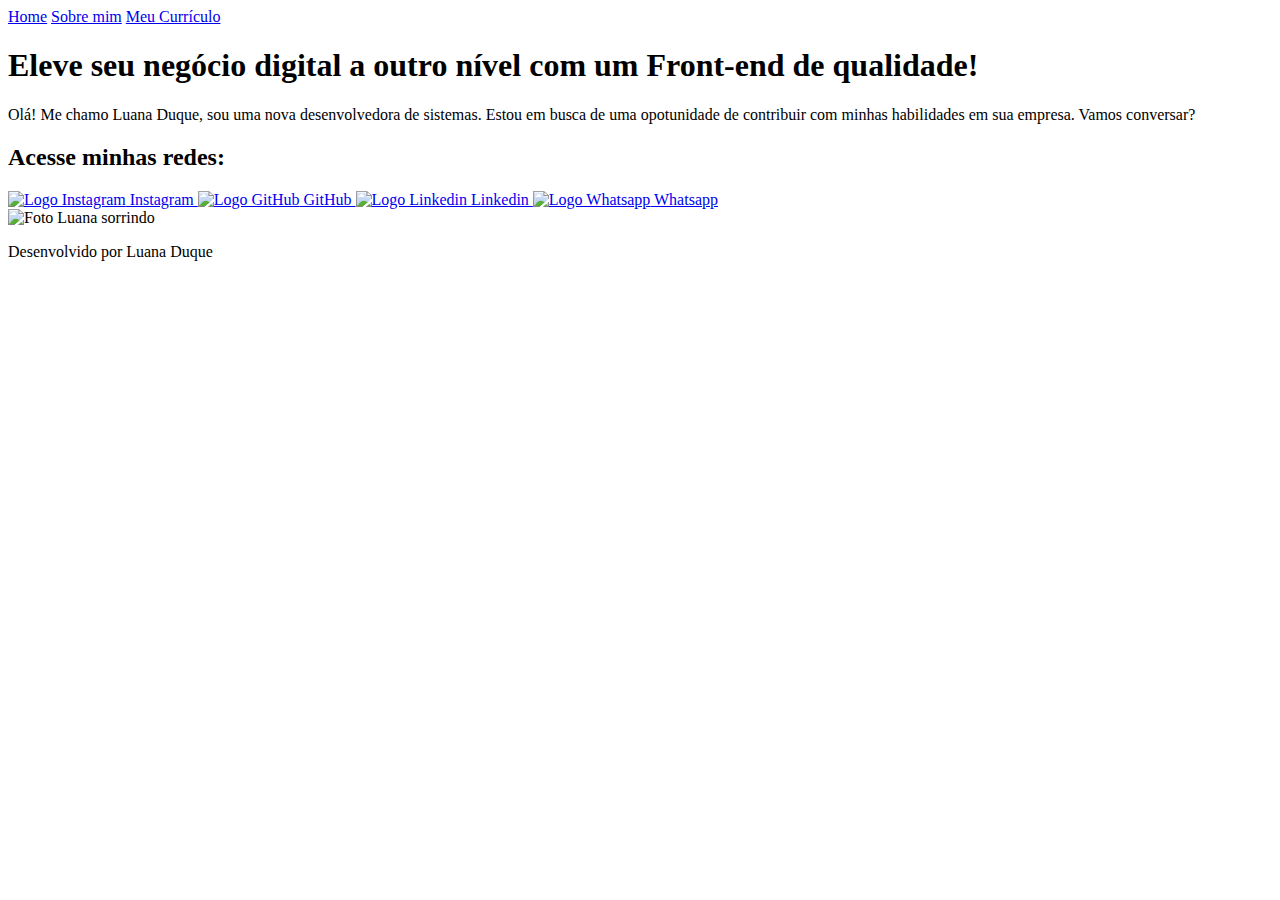
==== index.html @ 55affa85 "Add files via upload" ====
<!DOCTYPE html>
<html lang="pt-br">
<head>
    <meta charset="UTF-8">
    <meta http-equiv="X-UA-Compatible" content="IE=edge">
    <meta name="viewport" content="width=device-width, initial-scale=1.0">
    <title>Portifolio</title>
    <link rel="stylesheet" href="./styles/style.css">
</head>
<body>
    <header class="cabecalho">
        <nav class="cabecalho__menu">
            <a class="cabecalho__menu__link" href="index.html">Home</a>
            <a class="cabecalho__menu__link" href="about.html">Sobre mim</a>
            <a class="cabecalho__menu__link" href="curriculo.html">Meu Currículo</a>
        </nav>
    </header>
    <main class="apresentacao">
        <section class="apresentacao__conteudo">
            <h1 class="apresentacao__conteudo__titulo">Eleve seu negócio digital a outro nível <strong class="titulo-destaque">com um Front-end de qualidade!</strong></h1>
            <p class="apresentacao__conteudo__paragrafo">Olá! Me chamo Luana Duque, sou uma nova desenvolvedora de sistemas. Estou em busca de uma opotunidade de contribuir com minhas habilidades em sua empresa. Vamos conversar?</p>
            <div class="apresentacao__links">
            <h2 class="apresentacao__links__subtitulo">Acesse minhas redes:</h2>
            <a class="apresentacao__links__link" href="https://instagram.com/luaduquee" >
                <img src="./img/instagram.png" alt="Logo Instagram">
                Instagram
            </a>
            <a class="apresentacao__links__link" href="https://github.com/luanaduque" >
                <img src="./img/github.png" alt="Logo GitHub">
                GitHub
            </a>
            <a class="apresentacao__links__link" href="https://linkedin.com/in/luanaduque">
                <img src="./img/linkedin.png" alt="Logo Linkedin">
                Linkedin
            </a>
            <a class="apresentacao__links__link" href="https://api.whatsapp.com/send?phone=5511994565402">
                <img src="./img/telefone-removebg-preview (1).png" alt="Logo Whatsapp" height="42" width="42">
                Whatsapp
            </a>
            </div>
        </section>
        <img class="imagem" src="./img/luana.jpg" alt="Foto Luana sorrindo">

    </main>
    <footer class="rodape">
        <p>Desenvolvido por Luana Duque</p>
    </footer>
</body>
</html>
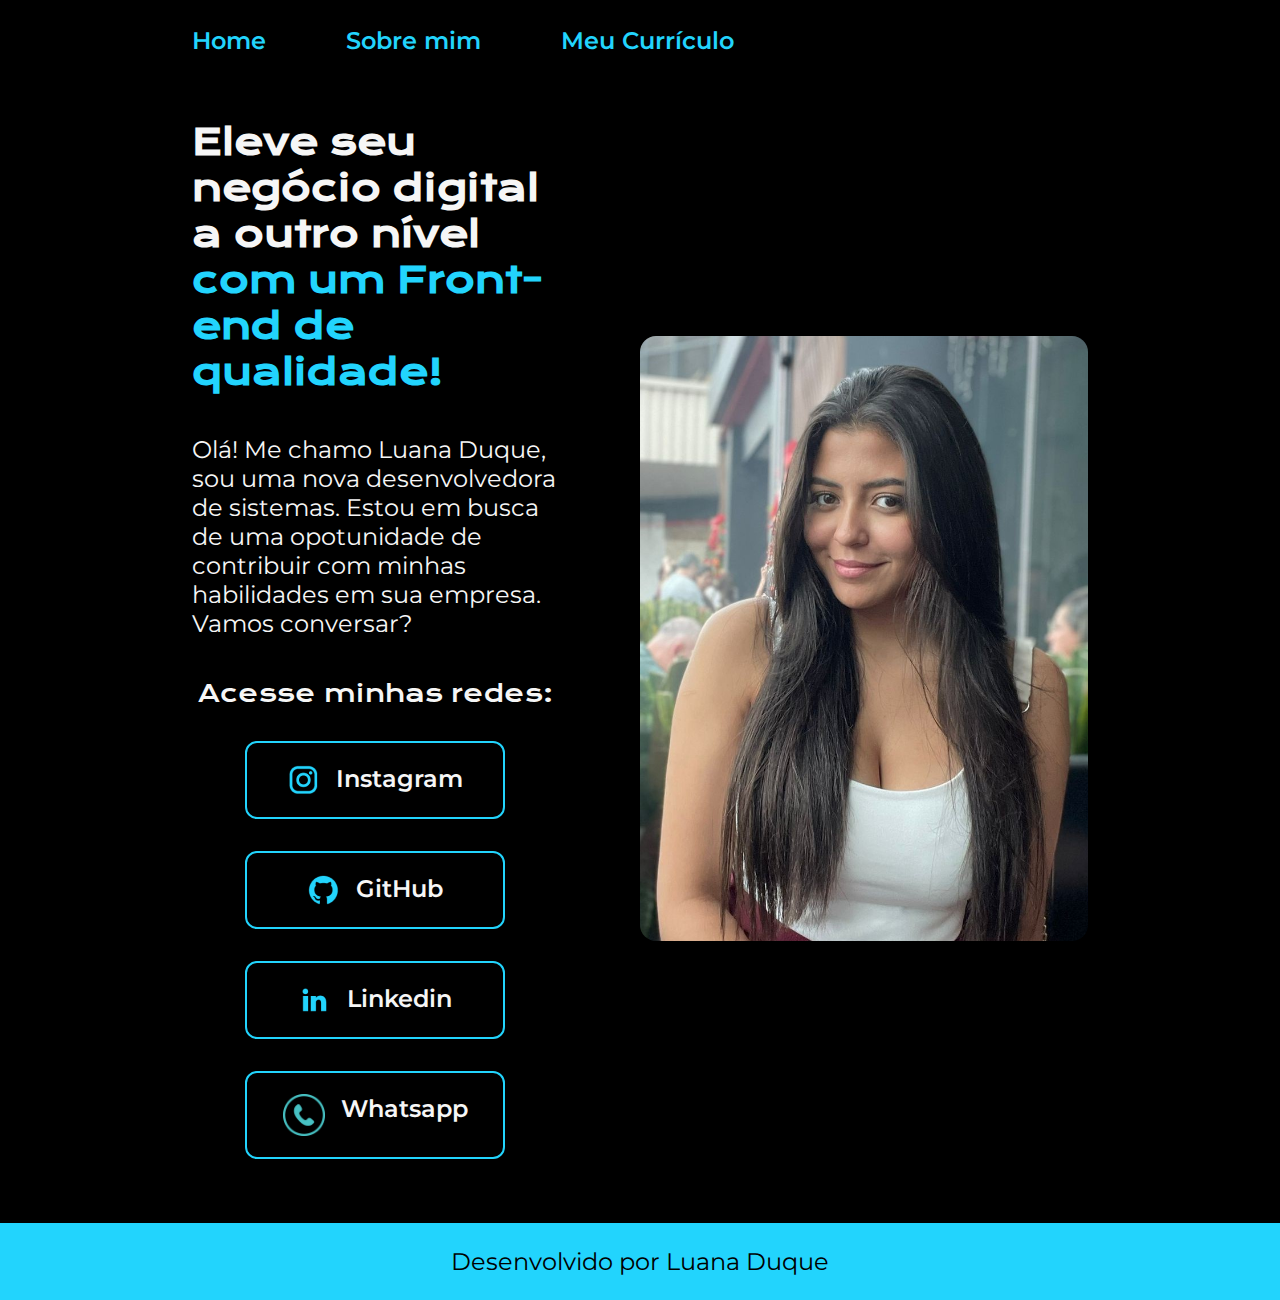
==== commit ef28a3d9: "removi as pastas" ====
--- a/index.html
+++ b/index.html
@@ -5,7 +5,7 @@
     <meta http-equiv="X-UA-Compatible" content="IE=edge">
     <meta name="viewport" content="width=device-width, initial-scale=1.0">
     <title>Portifolio</title>
-    <link rel="stylesheet" href="./styles/style.css">
+    <link rel="stylesheet" href="style.css">
 </head>
 <body>
     <header class="cabecalho">
@@ -22,24 +22,24 @@
             <div class="apresentacao__links">
             <h2 class="apresentacao__links__subtitulo">Acesse minhas redes:</h2>
             <a class="apresentacao__links__link" href="https://instagram.com/luaduquee" >
-                <img src="./img/instagram.png" alt="Logo Instagram">
+                <img src="instagram.png" alt="Logo Instagram">
                 Instagram
             </a>
             <a class="apresentacao__links__link" href="https://github.com/luanaduque" >
-                <img src="./img/github.png" alt="Logo GitHub">
+                <img src="github.png" alt="Logo GitHub">
                 GitHub
             </a>
             <a class="apresentacao__links__link" href="https://linkedin.com/in/luanaduque">
-                <img src="./img/linkedin.png" alt="Logo Linkedin">
+                <img src="linkedin.png" alt="Logo Linkedin">
                 Linkedin
             </a>
             <a class="apresentacao__links__link" href="https://api.whatsapp.com/send?phone=5511994565402">
-                <img src="./img/telefone-removebg-preview (1).png" alt="Logo Whatsapp" height="42" width="42">
+                <img src="telefone-removebg-preview (1).png" alt="Logo Whatsapp" height="42" width="42">
                 Whatsapp
             </a>
             </div>
         </section>
-        <img class="imagem" src="./img/luana.jpg" alt="Foto Luana sorrindo">
+        <img class="imagem" src="luana.jpg" alt="Foto Luana sorrindo">
 
     </main>
     <footer class="rodape">
--- a/style.css
+++ b/style.css
@@ -0,0 +1,190 @@
+@import url('https://fonts.googleapis.com/css2?family=Krona+One&family=Montserrat:wght@400;600&display=swap');
+
+:root{
+    --cor-principal:black;
+    --cor-secundaria:#f6f6f6;
+    --cor-terciaria:#22d4fd;
+}
+
+*{
+    margin: 0%;
+    padding: 0%;
+}
+body {
+    box-sizing: border-box;
+    background-color: var(--cor-principal);
+    color: var(--cor-secundaria);
+}
+
+.cabecalho{
+    padding: 2% 0 0 15%;
+}
+
+.cabecalho__menu{
+    display: flex;
+    gap: 80px;
+}
+
+.cabecalho__menu__link{
+    font-family: 'Montserrat', sans-serif;
+    font-size: 1.5rem;
+    font-weight: 600;
+    color: var(--cor-terciaria);
+    text-decoration: none;
+}
+
+.titulo-destaque{
+    color:var(--cor-terciaria)
+}
+
+.apresentacao{
+    padding: 5% 15%;
+    display: flex;
+    align-items: center;
+    justify-content: space-between;
+    gap: 82px;
+}
+
+.apresentacao__conteudo{
+    width: 50%;
+    display: flex;
+    flex-direction: column;
+    gap: 40px;
+}
+
+.apresentacao__conteudo__titulo{
+    font-size: 2.25rem;
+    font-family: 'Krona One', sans-serif;
+}
+
+.apresentacao__conteudo__paragrafo{
+    font-size: 1.5rem;
+    font-family:'Montserrat', sans-serif;
+}
+
+.apresentacao__links{
+    display: flex;
+    flex-direction: column;
+    justify-content: space-between;
+    align-items: center;
+    gap: 32px;
+}
+
+.apresentacao__links__subtitulo{
+    font-family: 'Krona One', sans-serif;
+    font-weight: 400;
+    font-size: 1.5rem;
+}
+
+.apresentacao__links__link{
+    /* background-color: #22D4FD; */
+    display: flex;
+    justify-content: center;
+    gap: 16px;
+    border: 2px solid var(--cor-terciaria);
+    width: 70%;
+    text-align: center;
+    border-radius: 12px;
+    font-size: 1.5rem;
+    padding: 21px 0;
+    text-decoration: none;
+    color: var(--cor-secundaria);
+    font-family:'Montserrat', sans-serif;
+    font-weight: 600;
+}
+
+.apresentacao__links__link:hover{
+    background-color: #272727;
+}
+
+.imagem {
+    width: 50%;
+    border-radius: 16px;
+}
+
+.rodape{
+    padding: 24px;
+    color: var(--cor-principal);
+    background-color: var(--cor-terciaria);
+    text-align: center;
+    font-family: 'Montserrat', sans-serif;
+    font-size: 1.5rem;
+    font-weight: 400;
+}
+
+.curriculo{
+    display:flex;
+    flex-direction: row;
+}
+.curriculo_conteudo{
+    margin: 7%;
+    width: 200px;
+    display: flex;
+    flex-direction: column;
+    gap: 5px;
+    border: 2px solid var(--cor-terciaria);
+    width: 378px;
+    text-align:left;
+    border-radius: 12px;
+    padding:2%;
+
+}
+.curriculo_conteudo_titulo{
+    font-size: 1.75rem;
+    color: var(--cor-secundaria);
+    font-family: 'Krona One', sans-serif;
+}
+.curriculo_conteudo_paragrafo{
+    font-family:'Montserrat', sans-serif;
+}
+.sobremim{
+    display: flex;
+    flex-direction: row;
+    justify-content: center;
+    
+}
+
+.sobremim_conteudo{
+    margin: 5%;
+    width: 500px;
+    display: flex;
+    flex-direction: column;
+    gap: 20px;
+    border: 2px solid var(--cor-terciaria);
+    width: 800px;
+    text-align:left;
+    border-radius: 12px;
+    padding: 6%;  
+
+
+}
+
+.sobremim_titulo{
+    font-size: 1.5rem;
+    color: var(--cor-secundaria);
+    font-family: 'Krona One', sans-serif;
+}
+
+.sobremim_paragrafos{
+    font-size: 1.25rem;
+    font-family:'Montserrat', sans-serif; 
+}
+
+@media (max-width: 1200px){
+    .cabecalho{
+        padding: 10%;
+    }
+
+    .cabecalho__menu{
+        justify-content: center;
+    }
+
+    .apresentacao{
+      flex-direction: column-reverse;
+      padding: 5%;
+    }
+
+    .apresentacao__conteudo{
+       width: auto;
+    }
+}